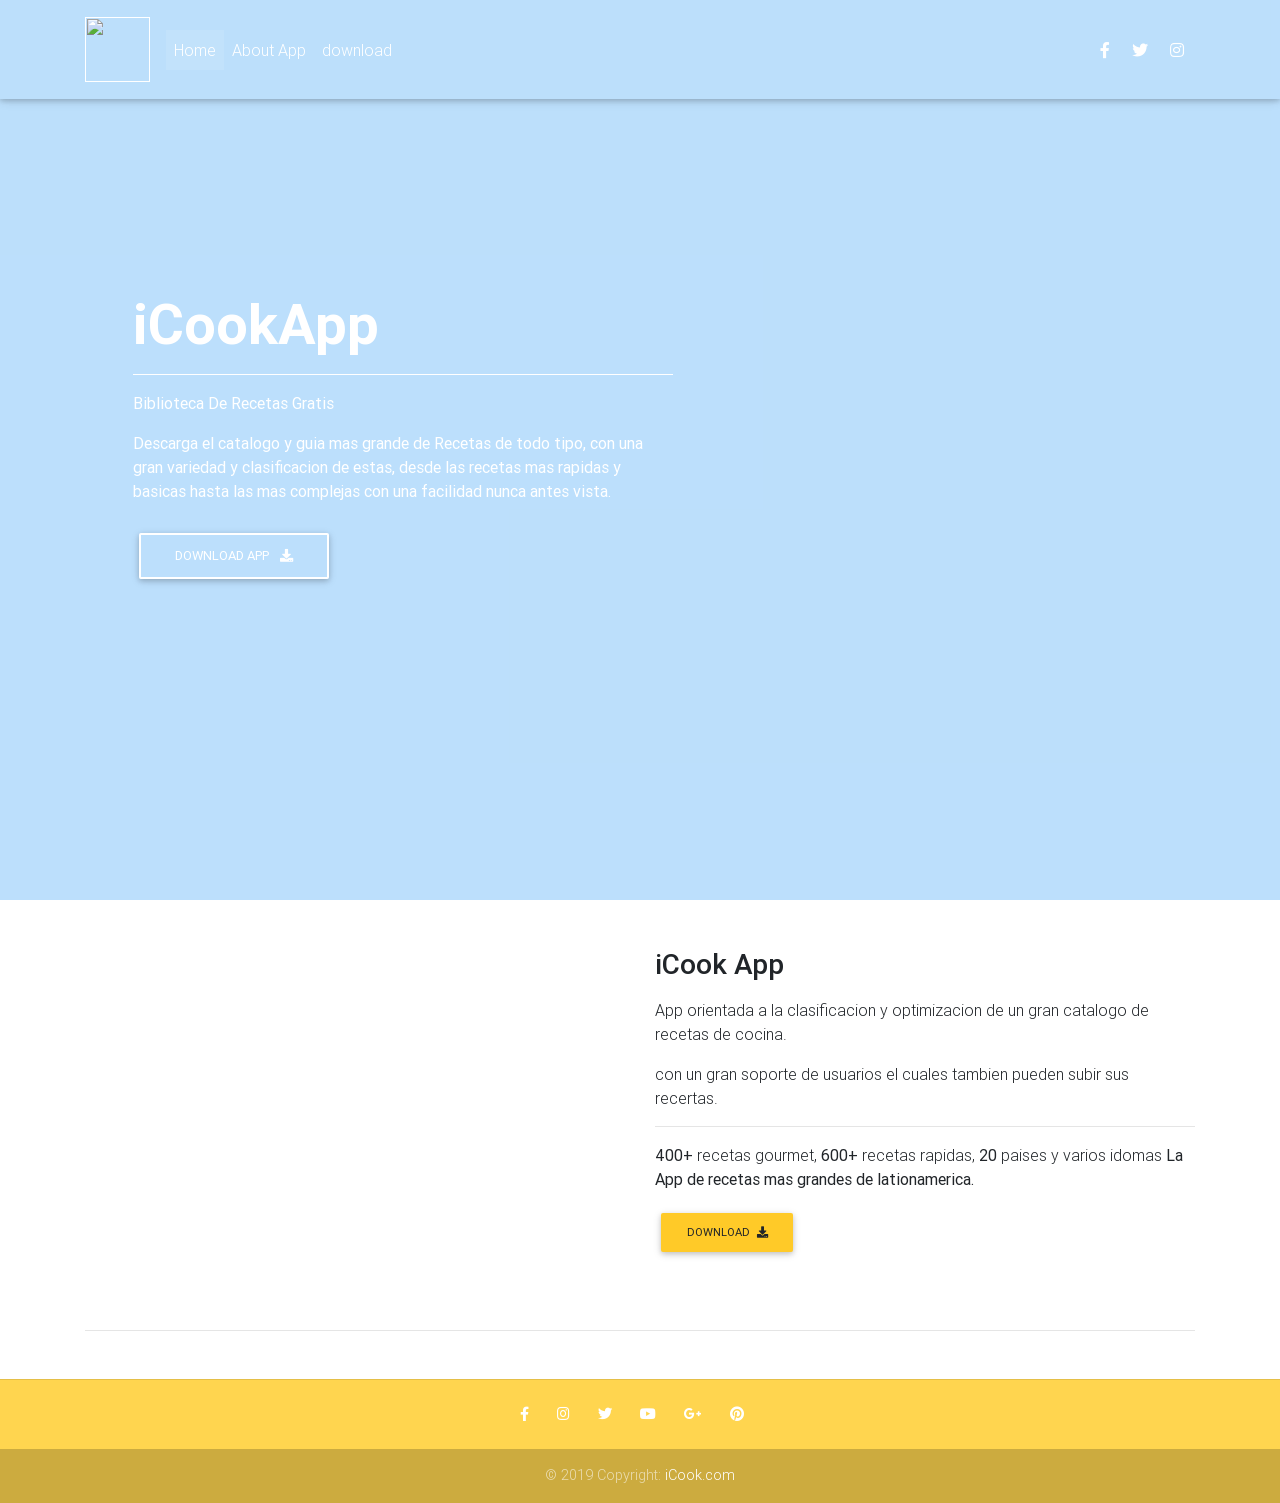
==== index.html @ 4dcc8aa2 "Rename landing-page.html to index.html" ====
<!DOCTYPE html>
<html lang="en">

<head>
  <meta charset="utf-8">
  <meta name="viewport" content="width=device-width, initial-scale=1, shrink-to-fit=no">
  <meta http-equiv="x-ua-compatible" content="ie=edge">
  <title>iCookApp</title>
  <link rel="icon"  href="img/logo1.0.ico">
<link rel="stylesheet" href="https://use.fontawesome.com/releases/v5.11.2/css/all.css">
  <!-- Bootstrap core CSS -->
  <link href="css/bootstrap.min.css" rel="stylesheet">
  <!-- Material Design Bootstrap -->
  <link href="css/mdb.min.css" rel="stylesheet">
  <!-- Your custom styles (optional) -->
  <link href="css/style.css" rel="stylesheet">
  <style type="text/css">
    html,
    body,
    header,
    .view {
      height: 100%;
    }

    @media (max-width: 740px) {

      html,
      body,
      header,
      .view {
        height: 1050px;
      }
    }

    @media (min-width: 800px) and (max-width: 850px) {

      html,
      body,
      header,
      .view {
        height: 700px;
      }
    }

    @media (min-width: 800px) and (max-width: 850px) {
      .navbar:not(.top-nav-collapse) {
        background: #ffd54f !important;
      }
    }

  </style>
</head>

<body>

  <header>

    <!-- Navbar -->
    <nav class="navbar fixed-top navbar-expand-lg navbar-dark scrolling-navbar">
      <div class="container">

        <!-- Brand -->
        <a class="navbar-brand" href="" >
          <strong><img src="img/logo1.0.PNG" width="65px" height="65px" ></strong>
        </a>

        <!-- Collapse -->
        <button class="navbar-toggler" type="button" data-toggle="collapse" data-target="#navbarSupportedContent"
          aria-controls="navbarSupportedContent" aria-expanded="false" aria-label="Toggle navigation">
          <span class="navbar-toggler-icon"></span>
        </button>

        <!-- Links -->
        <div class="collapse navbar-collapse" id="navbarSupportedContent">

          <!-- Left -->
          <ul class="navbar-nav mr-auto">
            <li class="nav-item active">
              <a class="nav-link" href="#">Home
                <span class="sr-only">(current)</span>
              </a>
            </li>
            <li class="nav-item">
              <a class="nav-link" href="" target="_blank">About App</a>
            </li>
            <li class="nav-item">
              <a class="nav-link" href="" target="_blank">
                download</a>
            </li>
            
          </ul>

          <!-- Right -->
          <ul class="navbar-nav nav-flex-icons">
            <li class="nav-item">
              <a href="https://www.facebook.com" class="nav-link" target="_blank">
                <i class="fab fa-facebook-f"></i>
              </a>
            </li>
            <li class="nav-item">
              <a href="https://twitter.com" class="nav-link" target="_blank">
                <i class="fab fa-twitter"></i>
              </a>
            </li>
            <li class="nav-item">
              <a href="https://www.instagram.com/" class="nav-link" target="_blank">
                <i class="fab fa-instagram"></i>
              </a>
            </li>
           
           
          </ul>

        </div>

      </div>
    </nav>
    <!-- Navbar -->

    <!-- Full Page Intro -->
    <div class="view full-page-intro">

      <!--Video source-->
      <video class="video-intro" autoplay loop muted>
        <source src="demo10012.mp4" type="video/mp4" />
      </video>

      <!-- Mask & flexbox options-->
      <div class="mask rgba-blue-light d-flex justify-content-center align-items-center">

        <!-- Content -->
        <div class="container">

          <!--Grid row-->
          <div class="row d-flex h-100 justify-content-center align-items-center wow fadeIn">

            <!--Grid column-->
            <div class="col-md-6 mb-4 white-text text-center text-md-left">

              <h1 class="display-4 font-weight-bold">iCookApp</h1>

              <hr class="hr-light">

              <p>
                <strong>Biblioteca De Recetas Gratis</strong>
              </p>

              <p class="mb-4 d-none d-md-block">
                <strong>Descarga el catalogo y guia mas grande de Recetas de todo tipo, con una gran variedad y clasificacion de estas, desde las recetas mas rapidas y basicas hasta las mas complejas con una facilidad nunca antes vista.
            </strong>
              </p>

              
              <a target="_blank" href="https://mdbootstrap.com/docs/jquery/getting-started/download/" class="btn btn-outline-white">Download
                App
                <i class="fas fa-download ml-2"></i>
              </a>

            </div>
            <!--Grid column-->

            <!--Grid column-->
            <div class="col-md-6 col-xl-5 mb-4">

              <img src="demo123563.PNG" alt="" class="img-fluid" style="height: 550px;padding: 18% 5% 5% 5% ">

            </div>
            <!--Grid column-->

          </div>
          <!--Grid row-->

        </div>
        <!-- Content -->

      </div>
      <!-- Mask & flexbox options-->

    </div>
    <!-- Full Page Intro -->

  </header>

  <!--Main layout-->
  <main>
    <div class="container">

      <!--Section: Main info-->
      <section class="mt-5 wow fadeIn">

        <!--Grid row-->
        <div class="row">

          <!--Grid column-->
          <div class="col-md-6 mb-4">

            <img src="img/demofinal1.PNG" class="img-fluid z-depth-1-half"
              alt="">

          </div>
          <!--Grid column-->

          <!--Grid column-->
          <div class="col-md-6 mb-4">

            <!-- Main heading -->
            <h3 class="h3 mb-3">iCook App</h3>
            <p>App orientada a la clasificacion y optimizacion de un gran catalogo de recetas de cocina.
            </p>
            <p>con un gran soporte de usuarios el cuales tambien pueden subir sus recertas.</p>
            <!-- Main heading -->

            <hr>

            <p>
              <strong>400+</strong> recetas gourmet,
              <strong>600+</strong> recetas rapidas,
              <strong>20</strong> paises y varios idomas
              <strong>La App de recetas mas grandes de lationamerica.</strong>
            </p>

            <!-- CTA -->
            <a target="_blank" href="" class="btn btn- btn-md" style="background:#ffca28; ">Download
              <i class="fas fa-download ml-1"></i>
            </a>
            
              
            
          </div>
          <!--Grid column-->

        </div>
        <!--Grid row-->

      </section>
      <!--Section: Main info-->

      <hr class="my-5">


  <!--Main layout-->

  <!--Footer-->
  <footer class="page-footer text-center font-small mt-4 wow fadeIn" style="margin: -16%">

    
    

    <hr class="my-4">

    <!-- Social icons -->
    <div class="pb-4">
      <a href="https://www.facebook.com" target="_blank">
        <i class="fab fa-facebook-f mr-4"></i>
      </a>
      <a href="https://www.instagram.com" target="_blank">
        <i class="fab fa-instagram mr-4"></i>
      </a>

      <a href="https://twitter.com" target="_blank">
        <i class="fab fa-twitter mr-4"></i>
      </a>

      <a href="https://www.youtube.com" target="_blank">
        <i class="fab fa-youtube mr-4"></i>
      </a>

      <a href="https://plus.google.com/" target="_blank">
        <i class="fab fa-google-plus-g mr-4"></i>
      </a>
       


      
      

      <a href="https://pinterest.com/" target="_blank">
        <i class="fab fa-pinterest mr-3"></i>
      </a>
      
              
            

     

      
    </div>
    <!-- Social icons -->

    <!--Copyright-->
    <div class="footer-copyright py-3">
      © 2019 Copyright:
      <a href="https://mdbootstrap.com/education/bootstrap/" target="_blank"> iCook.com </a>
    </div>
    <!--/.Copyright-->

  </footer>
  <!--/.Footer-->

  <!-- SCRIPTS -->
  <!-- JQuery -->
  <script type="text/javascript" src="js/jquery-3.4.1.min.js"></script>
  <!-- Bootstrap tooltips -->
  <script type="text/javascript" src="js/popper.min.js"></script>
  <!-- Bootstrap core JavaScript -->
  <script type="text/javascript" src="js/bootstrap.min.js"></script>
  <!-- MDB core JavaScript -->
  <script type="text/javascript" src="js/mdb.min.js"></script>
  <!-- Initializations -->
  <script type="text/javascript">
    // Animations initialization
    new WOW().init();

  </script>
</body>

</html>
---- css/style.css ----
/* Required height of parents of the Half Page Carousel for proper displaying carousel itself */
html,
body,
.view {
  height: 100%; }

@media (max-width: 740px) {
  .full-page-intro {
    height: 1000px; } }

/* Half Page Carousel itself*/
.carousel {
  height: 50%; }
  .carousel .carousel-inner {
    height: 100%; }
    .carousel .carousel-inner .carousel-item,
    .carousel .carousel-inner .active {
      height: 100%; }

/* Adjustment for mobile devices*/
@media (max-width: 776px) {
  .carousel {
    height: 100%; } }

/* Navbar animation */
.navbar {
  background-color: rgba(255,255,0,0.0); }

.top-nav-collapse {
  background-color: #ffd54f; }

/* Adding color to the Navbar on mobile */
@media only screen and (max-width: 768px) {
  .navbar {
    background-color: #ffd54f; } }

/* Footer color for sake of consistency with Navbar */
.page-footer {
  background-color: #ffd54f; }
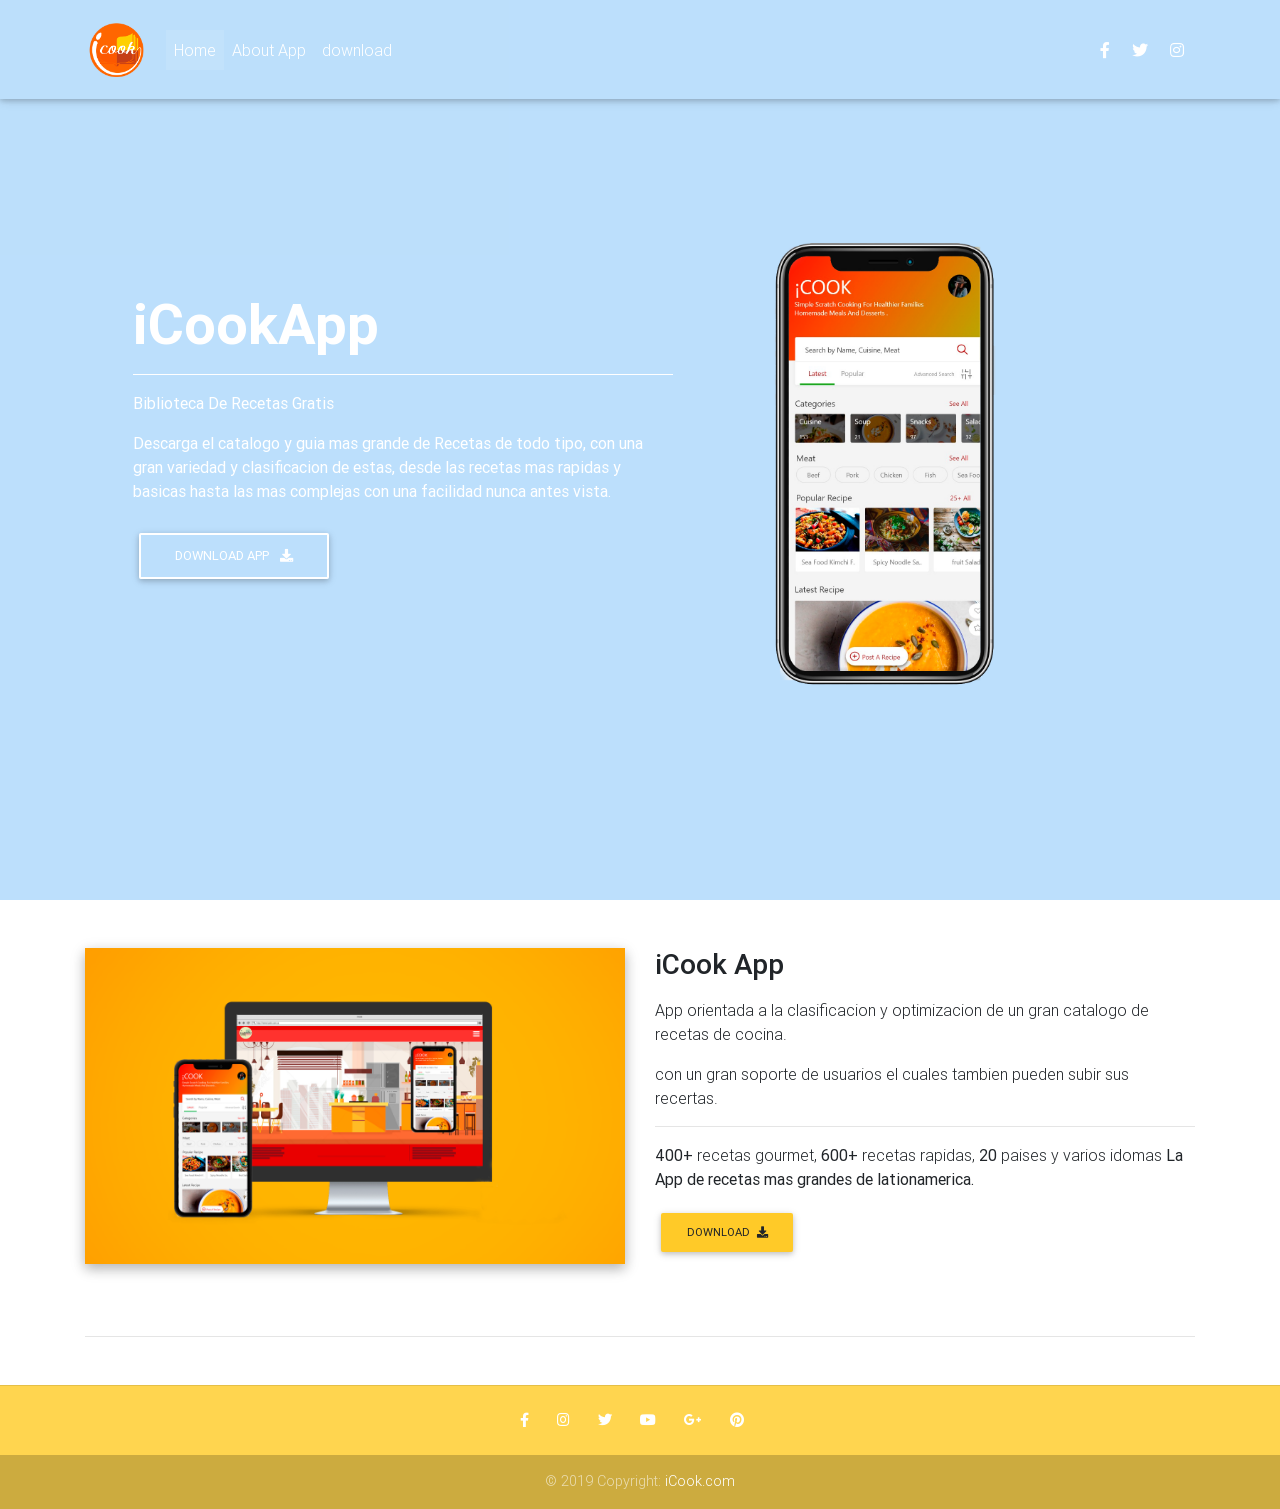
==== commit 052906e7: "cambio a png se cambiaron las imagenes a png en miniscula" ====
--- a/index.html
+++ b/index.html
@@ -61,7 +61,7 @@
 
         <!-- Brand -->
         <a class="navbar-brand" href="" >
-          <strong><img src="img/logo1.0.PNG" width="65px" height="65px" ></strong>
+          <strong><img src="img/logo1.0.png" width="65px" height="65px" ></strong>
         </a>
 
         <!-- Collapse -->
@@ -162,7 +162,7 @@
             <!--Grid column-->
             <div class="col-md-6 col-xl-5 mb-4">
 
-              <img src="demo123563.PNG" alt="" class="img-fluid" style="height: 550px;padding: 18% 5% 5% 5% ">
+              <img src="demo123563.png" alt="" class="img-fluid" style="height: 550px;padding: 18% 5% 5% 5% ">
 
             </div>
             <!--Grid column-->
@@ -194,7 +194,7 @@
           <!--Grid column-->
           <div class="col-md-6 mb-4">
 
-            <img src="img/demofinal1.PNG" class="img-fluid z-depth-1-half"
+            <img src="img/demofinal1.png" class="img-fluid z-depth-1-half"
               alt="">
 
           </div>
